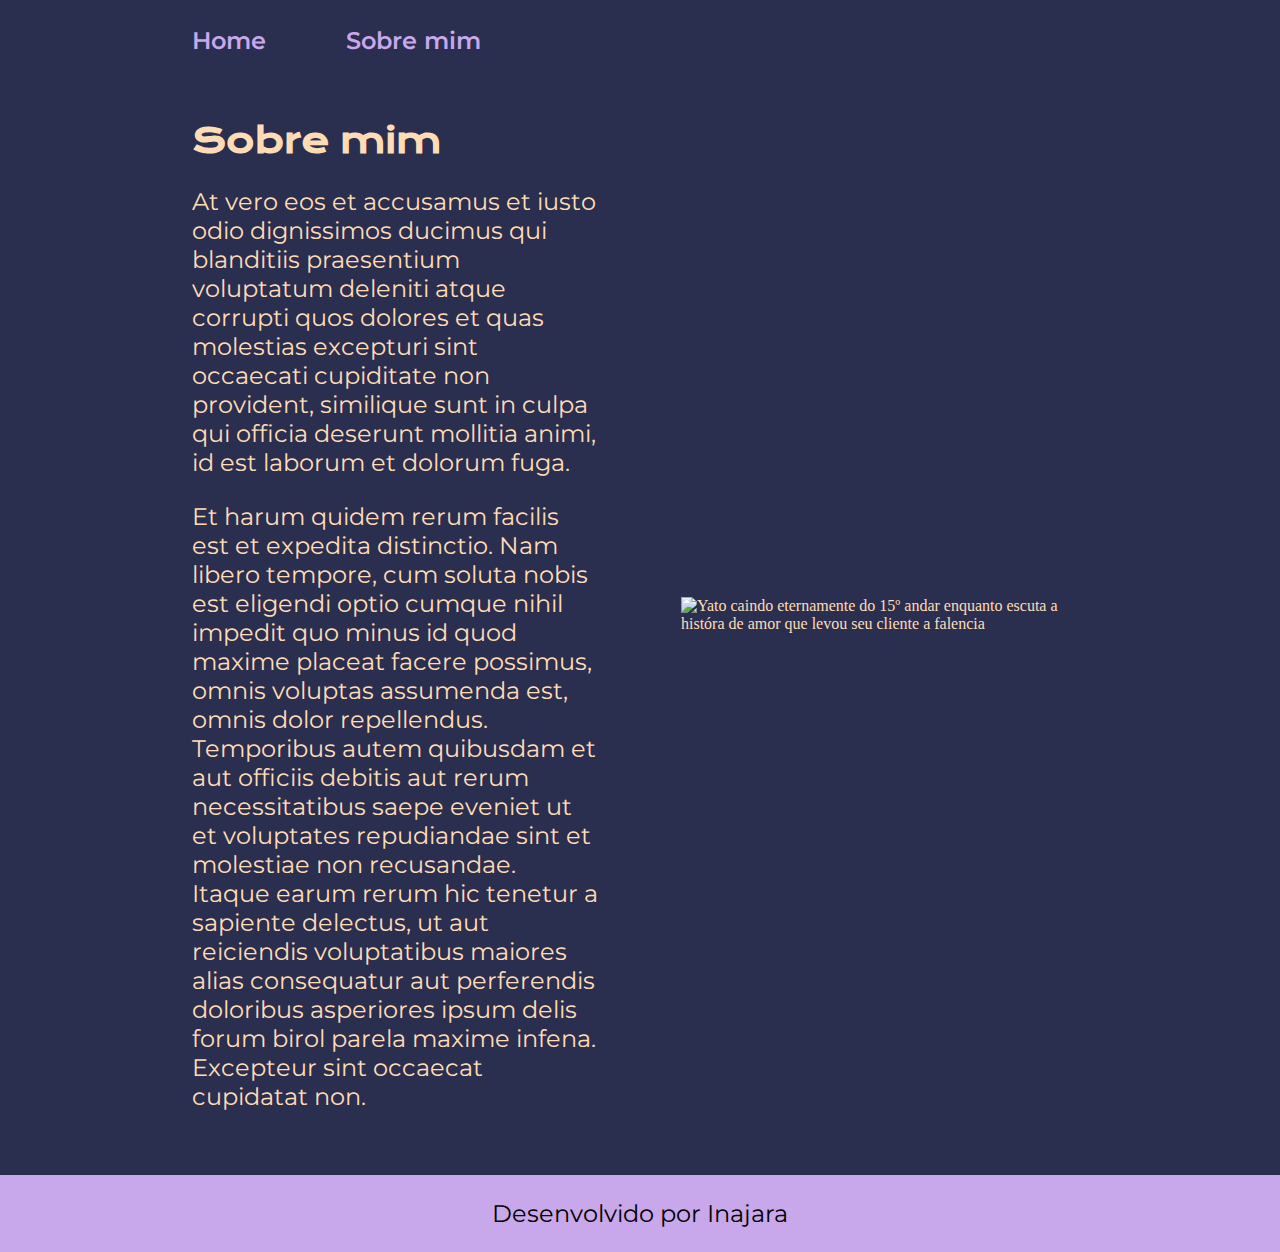
==== about.html @ 8f2ec814 "Add files via upload" ====
<!DOCTYPE html>
<htm2l lang="pt-br">
<head>
    <meta charset="UTF-8">
    <meta http-equiv="X-UA-Compatible" content="IE=edge">
    <meta name="viewport" content="width=device-width, initial-scale=1.0">
    <title>Sobre mim</title>
    <link rel="stylesheet" href="./styles/style.css">
</head>
<body>
    <header class="cabecalho">
        <nav class="cabecalho__menu">
            <a class="cabecalho__menu__link" href="Index.html">Home</a>
            <a class="cabecalho__menu__link" href="about.html">Sobre mim</a>
        </nav>
    </header>
    <main class="apresentacao">
        <section class="apresentacao__conteudo">
            <h1 class="apresentacao__conteudo__titulo">Sobre mim</h1>
            <p class="apresentacao__conteudo__texto">At vero eos et accusamus et iusto odio dignissimos ducimus qui blanditiis praesentium voluptatum deleniti atque corrupti quos dolores et quas molestias excepturi sint occaecati cupiditate non provident, similique sunt in culpa qui officia deserunt mollitia animi, id est laborum et dolorum fuga.</p>
            <p class="apresentacao__conteudo__texto">Et harum quidem rerum facilis est et expedita distinctio. Nam libero tempore, cum soluta nobis est eligendi optio cumque nihil impedit quo minus id quod maxime placeat facere possimus, omnis voluptas assumenda est, omnis dolor repellendus. Temporibus autem quibusdam et aut officiis debitis aut rerum necessitatibus saepe eveniet ut et voluptates repudiandae sint et molestiae non recusandae. Itaque earum rerum hic tenetur a sapiente delectus, ut aut reiciendis voluptatibus maiores alias consequatur aut perferendis doloribus asperiores ipsum delis forum birol parela maxime infena. Excepteur sint occaecat cupidatat non.</p>
            
        </section>
        <img class="apresentacao__imagem" src="./Imagens/yaboku.jpg" alt="Yato caindo eternamente do 15º andar enquanto escuta a históra de amor que levou seu cliente a falencia">
    </main>
    <footer>
        <p class="rodape">Desenvolvido por Inajara</p>
    </footer>
</body>
</html>
---- styles/style.css ----
@import url('https://fonts.googleapis.com/css2?family=Krona+One&family=Montserrat:wght@400;600&display=swap');

:root {
    --cor-primaria:#2A2F4F;
    --cor-secundaria: #FFDCB6;
    --cor-terciaria: #C9A7EB;
    --cor-hover: #917FB3;

    --fonte-primaria: 'Krona One', sans-serif;
    --fonte-secundaria: 'Montserrat', sans-serif;
}
*{
    margin: 0;
    padding: 0;
}
body{
    box-sizing: border-box;
    background-color: var(--cor-primaria);
    color: var(--cor-secundaria);
}
.cabecalho {
    padding: 2% 0% 0% 15%;
}
.cabecalho__menu {
    display: flex;
    gap: 80px;
}
.cabecalho__menu__link {
    font-family: var(--fonte-secundaria);
    font-size: 1.5rem;
    font-weight: 600;
    color: var(--cor-terciaria);
    text-decoration: none;
}
.titulo-destaque{
    color: var(--cor-terciaria);
}
.apresentacao{
    padding: 5% 15%;
    display: flex;
    align-items: center;
    justify-content: space-between;
    gap: 82px;
}
.apresentacao__conteudo{
    width: 50%;
    display: flex;
    flex-direction: column;
    gap: 25px;
}
.apresentacao__conteudo__titulo{
    font-size: 2.15rem;
    font-family: var(--fonte-primaria);
}
.apresentacao__conteudo__texto{
    font-size: 1.5rem;
    font-family: var(--fonte-secundaria);
}
.apresentacao__links{
    display: flex;
    flex-direction: column;
    justify-content: space-between;
    align-items: center;
    gap: 32px;
}
.apresentacao__links__subtitulo{
    font-family: var(--fonte-primaria);
    font-weight: 400;
    font-size: 1.5rem;
}
.apresentacao__links__navegacao{
    display: flex;
    justify-content: center;
    gap: 16px;
    border: 2px solid var(--cor-terciaria);;
    width: 50%;
    text-align: center;
    border-radius: 8px;
    font-size: 1.5rem;
    font-weight: 600;
    padding: 21.5px 0;
    text-decoration: none;
    color: var(--cor-secundaria);
    font-family: var(--fonte-secundaria);
}
.apresentacao__links__link:hover {
    background-color: var(--cor-hover);
}

.apresentacao__imagem {
    width: 50%
}

.rodape {
    color: #000000;
    background-color: var(--cor-terciaria);
    padding: 24px;
    text-align: center;
    font-family: var(--fonte-secundaria);
    font-size: 1.5rem;
    font-weight: 400;
}

@media (max-width: 1200px) {
    .cabecalho{
        padding: 10%;
    }
    .cabecalho__menu{
        justify-content: center;
    }
     .apresentacao {
        flex-direction: column-reverse;
        padding: 5%;
    }
    .apresentacao__conteudo {
        width: auto;
    }
}





















/* .apresentacao__conteudo__texto a { /* para a pagina de curriculo 
    text-decoration: none;
    color: #22D4FD;}
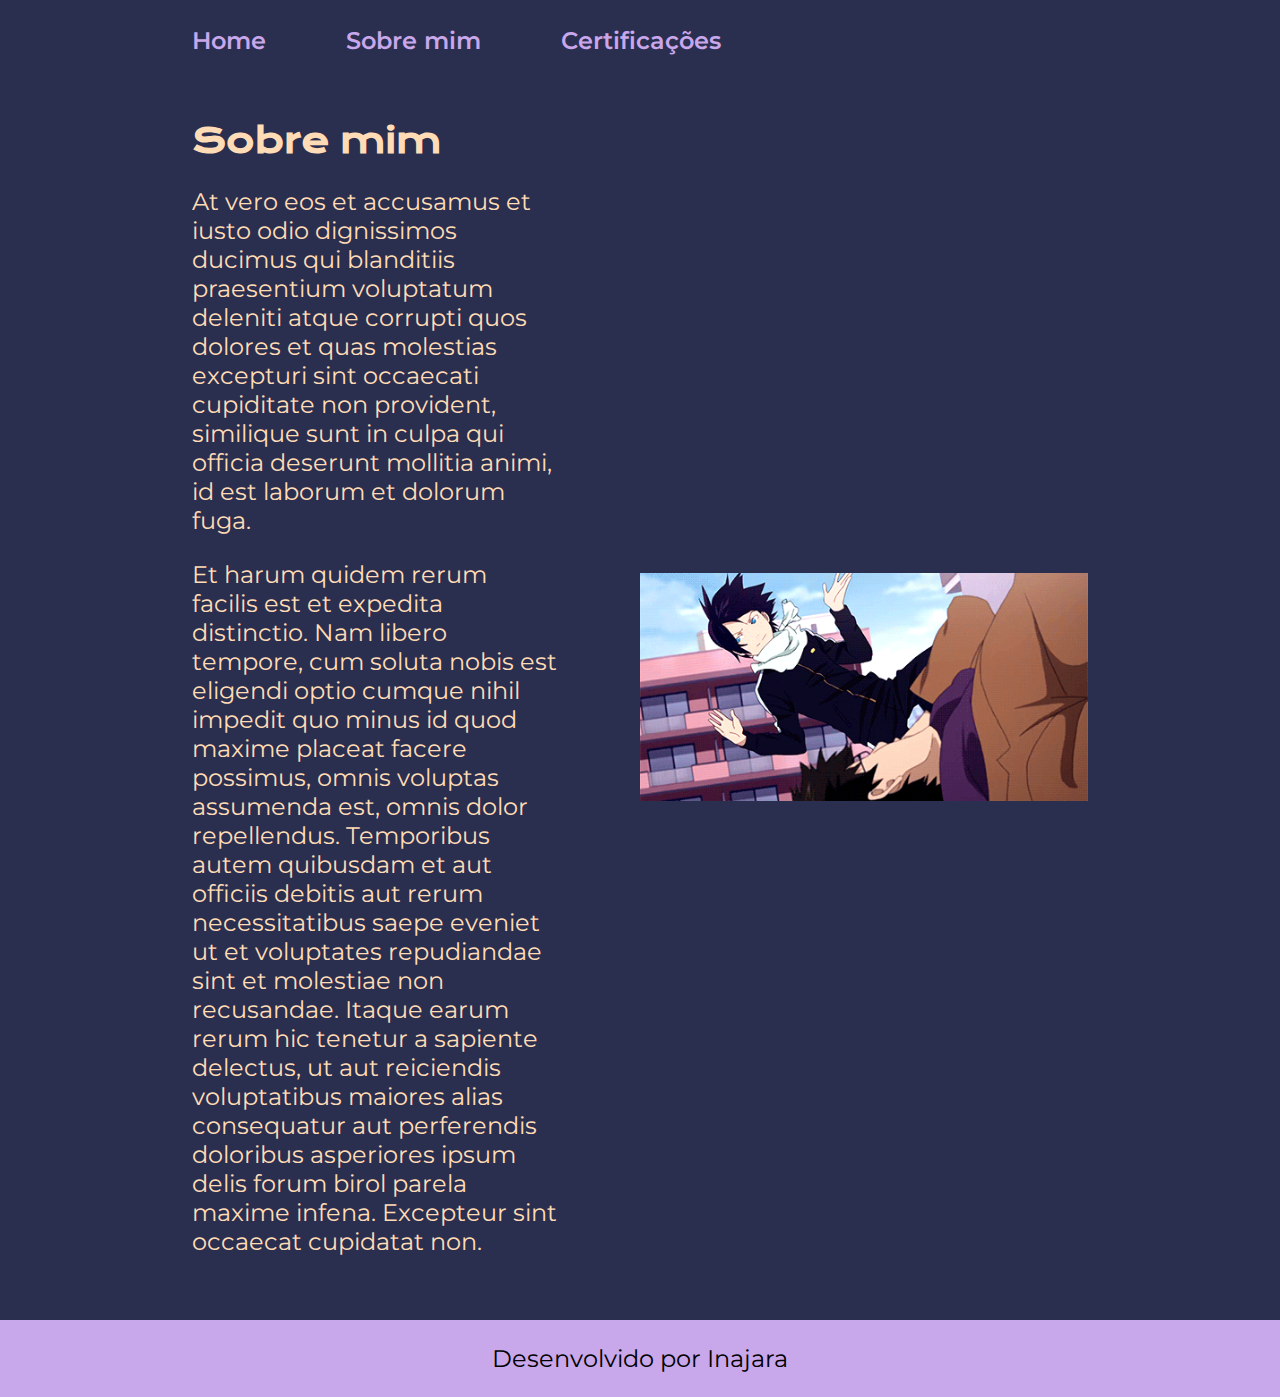
==== commit 325341ec: "Inclusão de pagina html contendo informações sobre certificações e outras alterações para futuro por" ====
--- a/about.html
+++ b/about.html
@@ -12,6 +12,7 @@
         <nav class="cabecalho__menu">
             <a class="cabecalho__menu__link" href="Index.html">Home</a>
             <a class="cabecalho__menu__link" href="about.html">Sobre mim</a>
+            <a class="cabecalho__menu__link" href="certificacoes.html">Certificações</a>
         </nav>
     </header>
     <main class="apresentacao">
@@ -21,7 +22,7 @@
             <p class="apresentacao__conteudo__texto">Et harum quidem rerum facilis est et expedita distinctio. Nam libero tempore, cum soluta nobis est eligendi optio cumque nihil impedit quo minus id quod maxime placeat facere possimus, omnis voluptas assumenda est, omnis dolor repellendus. Temporibus autem quibusdam et aut officiis debitis aut rerum necessitatibus saepe eveniet ut et voluptates repudiandae sint et molestiae non recusandae. Itaque earum rerum hic tenetur a sapiente delectus, ut aut reiciendis voluptatibus maiores alias consequatur aut perferendis doloribus asperiores ipsum delis forum birol parela maxime infena. Excepteur sint occaecat cupidatat non.</p>
             
         </section>
-        <img class="apresentacao__imagem" src="./Imagens/yaboku.jpg" alt="Yato caindo eternamente do 15º andar enquanto escuta a históra de amor que levou seu cliente a falencia">
+        <img class="apresentacao__imagem" src="./Imagens/Yato.webp" alt="Yato caindo eternamente do 15º andar enquanto escuta a históra de amor que levou seu cliente a falencia">
     </main>
     <footer>
         <p class="rodape">Desenvolvido por Inajara</p>
--- a/styles/style.css
+++ b/styles/style.css
@@ -83,6 +83,23 @@
     color: var(--cor-secundaria);
     font-family: var(--fonte-secundaria);
 }
+
+.apresentacao__conteudo_certificacoes {
+    display: flex;
+    flex-direction:column;
+    gap: 25px;}
+
+.apresentacao__conteudo__titulo_certificacoes {
+    font-size: 2.15rem;
+    font-family: var(--fonte-primaria);
+}
+
+.apresentacao__conteudo__texto_summary_certificacoes {
+    font-size: 1rem;
+    font-family: var(--fonte-secundaria);
+}
+
+
 .apresentacao__links__link:hover {
     background-color: var(--cor-hover);
 }
